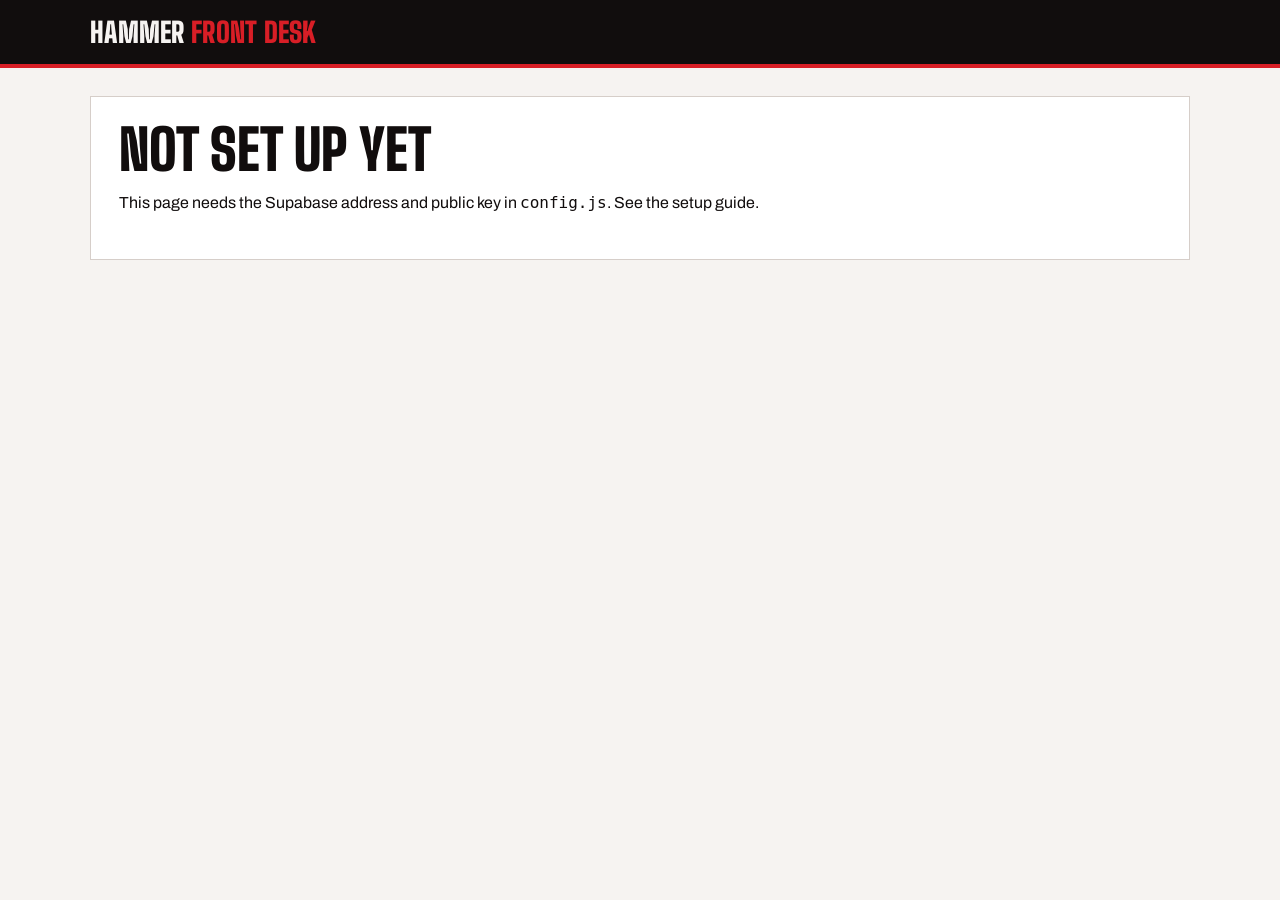
==== docs/admin/index.html @ 6ce6a6f3 "Hammer Boxing & Fitness live site Site in docs/ for GitHub Pages: Mindbody booking and store links, " ====
<!doctype html>
<html lang="en">
<head>
<meta charset="utf-8">
<meta name="viewport" content="width=device-width,initial-scale=1">
<meta name="robots" content="noindex,nofollow">
<title>Front Desk Requests | Hammer Boxing & Fitness</title>
<link rel="icon" type="image/png" href="../favicon.png">
<link rel="preconnect" href="https://fonts.googleapis.com">
<link rel="preconnect" href="https://fonts.gstatic.com" crossorigin>
<link rel="stylesheet" href="https://fonts.googleapis.com/css2?family=Archivo:wdth,wght@62..125,400..800&family=Big+Shoulders+Display:wght@800;900&family=Chivo+Mono:wght@400;500&display=swap">
<style>
:root {
  color-scheme: light;
  --ink: #110D0D; --paper: #F6F3F1; --white: #fff; --red: #D81E26; --red-deep: #A7141B; --blue: #1F7FB0; --go: #1E8A4C;
  --mute: #5C5250; --line: #D6CEC9; --surface: #fff;
  --display: "Big Shoulders Display", "Arial Narrow", Impact, sans-serif;
  --body: "Archivo", "Helvetica Neue", Helvetica, Arial, sans-serif;
  --data: "Chivo Mono", ui-monospace, Menlo, Consolas, monospace;
}
*, *::before, *::after { box-sizing: border-box; }
html, body { margin: 0; }
body { background: var(--paper); color: var(--ink); font: 400 1rem/1.5 var(--body); -webkit-font-smoothing: antialiased; }
[hidden] { display: none !important; }
button, input, select, textarea { font: inherit; color: inherit; }
a { color: inherit; }
:focus-visible { outline: 3px solid var(--blue); outline-offset: 2px; }
.top { background: var(--ink); color: var(--paper); border-bottom: 4px solid var(--red); }
.top__in, .main { width: min(100% - 32px, 1100px); margin-inline: auto; }
.top__in { display: flex; align-items: center; gap: 16px; min-height: 64px; flex-wrap: wrap; padding-block: 8px; }
.brand { font: 900 1.75rem/1 var(--display); text-transform: uppercase; letter-spacing: .01em; }
.brand span { color: var(--red); }
.top__who { margin-left: auto; display: flex; align-items: center; gap: 12px; font-size: .875rem; color: #B7ABA9; flex-wrap: wrap; }
.main { padding-block: 28px 64px; display: grid; gap: 20px; }
h1 { font: 900 clamp(2.25rem, 6vw, 3.5rem)/.9 var(--display); text-transform: uppercase; margin: 0; }
.muted { color: var(--mute); }
.small { font-size: .875rem; }
.btn { display: inline-flex; align-items: center; justify-content: center; gap: 8px; min-height: 44px; padding: 0 16px; border: 2px solid transparent; background: var(--red); color: #fff; font: 700 .8125rem/1 var(--body); letter-spacing: .08em; text-transform: uppercase; cursor: pointer; text-decoration: none; }
.btn:hover { background: var(--red-deep); }
.btn--ghost { background: transparent; color: inherit; border-color: currentColor; }
.btn--ghost:hover { background: var(--ink); color: var(--paper); border-color: var(--ink); }
.top .btn--ghost:hover { background: var(--paper); color: var(--ink); }
.btn--sm { min-height: 36px; padding: 0 12px; font-size: .75rem; }
.btn[disabled] { opacity: .5; cursor: wait; }
.card { background: var(--surface); border: 1px solid var(--line); padding: clamp(18px, 3vw, 28px); }
.login { max-width: 420px; display: grid; gap: 16px; }
.field { display: grid; gap: 6px; }
.field label { font: 700 .75rem/1.2 var(--body); letter-spacing: .1em; text-transform: uppercase; color: var(--mute); }
.input { width: 100%; min-height: 48px; padding: 10px 12px; border: 2px solid var(--line); background: #fff; }
.input:focus { outline: none; border-color: var(--ink); box-shadow: 0 0 0 3px var(--blue); }
.alert { padding: 12px 14px; border-left: 5px solid var(--red); background: #FBE9EA; font-size: .9375rem; }
.alert--ok { border-color: var(--go); background: #E8F4ED; }
.bar { display: flex; flex-wrap: wrap; gap: 10px 16px; align-items: center; }
.tabs { display: flex; gap: 6px; flex-wrap: wrap; }
.tab { min-height: 40px; padding: 0 14px; border: 2px solid var(--line); background: transparent; font-weight: 600; cursor: pointer; display: inline-flex; align-items: center; gap: 8px; }
.tab[aria-pressed="true"] { background: var(--ink); color: var(--paper); border-color: var(--ink); }
.count { font: 500 .8125rem/1 var(--data); }
.search { flex: 1 1 220px; max-width: 360px; }
.list { display: grid; gap: 12px; }
.req { background: var(--surface); border: 1px solid var(--line); border-left: 6px solid var(--red); padding: 16px 18px; display: grid; gap: 10px; }
.req.is-handled { border-left-color: var(--line); }
.req.is-handled .req__name { color: var(--mute); }
.req__head { display: flex; flex-wrap: wrap; gap: 8px 14px; align-items: baseline; }
.pill { display: inline-flex; align-items: center; min-height: 24px; padding: 2px 10px; border-radius: 99px; background: var(--ink); color: var(--paper); font: 700 .6875rem/1.2 var(--body); letter-spacing: .08em; text-transform: uppercase; }
.pill--kids { background: var(--blue); }
.pill--contact { background: #5C5250; }
.pill--done { background: transparent; color: var(--go); box-shadow: inset 0 0 0 1.5px var(--go); }
.req__name { font: 800 1.375rem/1.1 var(--display); text-transform: uppercase; letter-spacing: .01em; }
.req__time { margin-left: auto; font: 400 .8125rem/1.2 var(--data); color: var(--mute); }
.req__contact { display: flex; flex-wrap: wrap; gap: 6px 18px; font-size: .9375rem; }
.req__msg { white-space: pre-wrap; overflow-wrap: anywhere; max-width: 75ch; margin: 0; }
.req__details { display: flex; flex-wrap: wrap; gap: 4px 18px; font-size: .875rem; color: var(--mute); margin: 0; }
.req__details b { color: var(--ink); font-weight: 600; }
.req__actions { display: flex; flex-wrap: wrap; gap: 8px; }
.empty { padding: 36px 20px; text-align: center; color: var(--mute); border: 2px dashed var(--line); }
.note { font-size: .875rem; color: var(--mute); }
@media (max-width: 560px) { .req__time { margin-left: 0; width: 100%; } }
</style>
</head>
<body>
<header class="top">
  <div class="top__in">
    <div class="brand">Hammer <span>Front desk</span></div>
    <div class="top__who" data-who hidden><span data-email></span><button class="btn btn--ghost btn--sm" type="button" data-signout>Sign out</button></div>
  </div>
</header>

<main class="main">
  <section class="card login" data-login hidden>
    <h1>Sign in</h1>
    <p class="muted small">Staff only. Messages and session requests from the website land here.</p>
    <form class="login" data-login-form novalidate>
      <div class="field"><label for="em">Email</label><input class="input" id="em" type="email" autocomplete="username" required></div>
      <div class="field"><label for="pw">Password</label><input class="input" id="pw" type="password" autocomplete="current-password" required></div>
      <div class="alert" data-login-error role="alert" hidden></div>
      <button class="btn" type="submit" data-login-btn>Sign in</button>
    </form>
  </section>

  <section class="card" data-setup hidden>
    <h1>Not set up yet</h1>
    <p>This page needs the Supabase address and public key in <code>config.js</code>. See the setup guide.</p>
  </section>

  <section data-app hidden>
    <div style="display:grid;gap:18px">
      <div class="bar">
        <h1>Requests</h1>
        <button class="btn btn--ghost btn--sm" type="button" data-refresh>Refresh</button>
        <span class="note" data-updated></span>
      </div>
      <div class="bar">
        <div class="tabs" role="group" aria-label="Show">
          <button class="tab" type="button" data-filter="new" aria-pressed="true">New <span class="count" data-count="new">0</span></button>
          <button class="tab" type="button" data-filter="handled" aria-pressed="false">Handled <span class="count" data-count="handled">0</span></button>
          <button class="tab" type="button" data-filter="all" aria-pressed="false">All <span class="count" data-count="all">0</span></button>
        </div>
        <input class="input search" type="search" placeholder="Search name, email or message" aria-label="Search requests" data-search>
      </div>
      <div class="alert" data-app-error role="alert" hidden></div>
      <div class="list" data-list aria-live="polite"></div>
      <p class="note">Class bookings and payments are in your Mindbody account. This page shows messages and requests sent from the website.</p>
    </div>
  </section>
</main>

<script src="../config.js"></script>
<script>
(function () {
  'use strict';
  const C = window.HBF_CONFIG || {};
  const URL_ = (C.supabaseUrl || '').replace(/\/+$/, ''); const KEY = C.supabaseAnonKey || '';
  const $ = (s) => document.querySelector(s); const $$ = (s) => Array.from(document.querySelectorAll(s));
  const esc = (s) => String(s == null ? '' : s).replace(/[&<>"']/g, (c) => ({ '&': '&amp;', '<': '&lt;', '>': '&gt;', '"': '&quot;', "'": '&#39;' }[c]));
  const KINDS = { contact: 'Message', boxing: 'Private boxing', muaythai: 'Private Muay Thai', pt: 'Personal training', compete: 'Competing', kids: 'Kids Boxing' };
  const LABELS = { request: 'Request', coach: 'Coach', best_times: 'Best times', sessions: 'Sessions', topic: 'Topic' };
  const when = new Intl.DateTimeFormat('en-US', { timeZone: 'America/Chicago', weekday: 'short', month: 'short', day: 'numeric', hour: 'numeric', minute: '2-digit' });
  const S = { session: null, rows: [], filter: 'new', q: '', busy: {} };

  /* the session lives in this tab only and ends when the tab closes */
  const saveSession = () => { try { if (S.session) sessionStorage.setItem('hbf-admin', JSON.stringify(S.session)); else sessionStorage.removeItem('hbf-admin'); } catch (e) { /* storage blocked */ } };
  const loadSession = () => { try { return JSON.parse(sessionStorage.getItem('hbf-admin') || 'null'); } catch (e) { return null; } };

  async function auth(grant, body) {
    const res = await fetch(`${URL_}/auth/v1/token?grant_type=${grant}`, { method: 'POST', headers: { apikey: KEY, 'Content-Type': 'application/json' }, body: JSON.stringify(body) });
    const data = await res.json().catch(() => ({}));
    if (!res.ok) { const err = new Error(data.error_description || data.msg || data.message || 'Sign-in failed'); err.status = res.status; throw err; }
    return { access: data.access_token, refresh: data.refresh_token, expires: Date.now() + (data.expires_in || 3600) * 1000, email: (data.user && data.user.email) || body.email || '' };
  }
  async function token() {
    if (!S.session) throw Object.assign(new Error('Signed out'), { status: 401 });
    if (Date.now() > S.session.expires - 60000) { const email = S.session.email; S.session = await auth('refresh_token', { refresh_token: S.session.refresh }); S.session.email = S.session.email || email; saveSession(); }
    return S.session.access;
  }
  async function api(path, opts) {
    opts = opts || {};
    const res = await fetch(`${URL_}/rest/v1/${path}`, Object.assign({}, opts, { headers: Object.assign({ apikey: KEY, Authorization: `Bearer ${await token()}`, 'Content-Type': 'application/json' }, opts.headers || {}) }));
    if (res.status === 401) { signOut('Your session ended. Sign in again.'); throw new Error('401'); }
    if (!res.ok) throw new Error(`The database answered ${res.status}.`);
    return res.status === 204 ? null : res.json();
  }

  function show(view) {
    $('[data-login]').hidden = view !== 'login'; $('[data-app]').hidden = view !== 'app'; $('[data-setup]').hidden = view !== 'setup';
    $('[data-who]').hidden = view !== 'app';
  }
  function signOut(msg) {
    if (S.session) { fetch(`${URL_}/auth/v1/logout`, { method: 'POST', headers: { apikey: KEY, Authorization: `Bearer ${S.session.access}` } }).catch(() => {}); }
    S.session = null; S.rows = []; saveSession(); show('login');
    const e = $('[data-login-error]'); e.hidden = !msg; e.textContent = msg || '';
  }

  async function load() {
    const errBox = $('[data-app-error]');
    try {
      S.rows = await api('requests?select=*&order=created_at.desc&limit=1000');
      errBox.hidden = true;
      $('[data-updated]').textContent = 'Updated ' + new Intl.DateTimeFormat('en-US', { hour: 'numeric', minute: '2-digit' }).format(new Date());
    } catch (e) {
      if (e.message === '401') return;
      errBox.hidden = false; errBox.textContent = 'Could not load requests. Check your connection and press Refresh. (' + e.message + ')';
    }
    render();
  }

  function render() {
    const counts = { new: 0, handled: 0, all: S.rows.length };
    S.rows.forEach((r) => { counts[r.status === 'handled' ? 'handled' : 'new'] += 1; });
    Object.keys(counts).forEach((k) => { $(`[data-count="${k}"]`).textContent = counts[k]; });
    $$('[data-filter]').forEach((b) => b.setAttribute('aria-pressed', String(b.dataset.filter === S.filter)));
    document.title = (counts.new ? `(${counts.new}) ` : '') + 'Front Desk Requests | Hammer Boxing & Fitness';
    const q = S.q.trim().toLowerCase();
    const rows = S.rows.filter((r) => S.filter === 'all' || (S.filter === 'handled' ? r.status === 'handled' : r.status !== 'handled'))
      .filter((r) => !q || [r.name, r.email, r.phone, r.message, JSON.stringify(r.details || {})].join(' ').toLowerCase().indexOf(q) >= 0);
    const list = $('[data-list]');
    if (!rows.length) {
      list.innerHTML = `<div class="empty">${S.rows.length ? (q ? 'Nothing matches that search.' : S.filter === 'new' ? 'All caught up. No new requests.' : 'Nothing here yet.') : 'No requests yet. When someone sends a message or a request on the website, it shows up here.'}</div>`;
      return;
    }
    list.innerHTML = rows.map((r) => {
      const done = r.status === 'handled';
      const det = Object.keys(r.details || {}).filter((k) => r.details[k] && k !== 'request').map((k) => `<span>${esc(LABELS[k] || k)}: <b>${esc(r.details[k])}</b></span>`).join('');
      const subject = encodeURIComponent(`Hammer Boxing & Fitness: your ${(KINDS[r.kind] || 'message').toLowerCase()}`);
      return `<article class="req ${done ? 'is-handled' : ''}">
        <div class="req__head"><span class="pill pill--${esc(r.kind)}">${esc(KINDS[r.kind] || r.kind)}</span>${done ? '<span class="pill pill--done">Handled</span>' : ''}
          <span class="req__name">${esc(r.name)}</span><time class="req__time" datetime="${esc(r.created_at)}">${esc(when.format(new Date(r.created_at)))}</time></div>
        <div class="req__contact"><a href="mailto:${esc(r.email)}?subject=${subject}">${esc(r.email)}</a>${r.phone ? `<a href="tel:${esc(String(r.phone).replace(/[^0-9+]/g, ''))}">${esc(r.phone)}</a>` : ''}</div>
        ${det ? `<p class="req__details">${det}</p>` : ''}
        ${r.message ? `<p class="req__msg">${esc(r.message)}</p>` : ''}
        <div class="req__actions">
          <a class="btn btn--ghost btn--sm" href="mailto:${esc(r.email)}?subject=${subject}">Reply by email</a>
          <button class="btn btn--sm ${done ? 'btn--ghost' : ''}" type="button" data-toggle="${esc(r.id)}" ${S.busy[r.id] ? 'disabled' : ''}>${done ? 'Move back to new' : 'Mark handled'}</button>
        </div>
      </article>`;
    }).join('');
  }

  async function toggle(id) {
    const r = S.rows.find((x) => String(x.id) === id); if (!r || S.busy[id]) return;
    const next = r.status === 'handled' ? 'new' : 'handled';
    S.busy[id] = true; render();
    try {
      const out = await api(`requests?id=eq.${encodeURIComponent(id)}`, { method: 'PATCH', headers: { Prefer: 'return=representation' }, body: JSON.stringify({ status: next, handled_at: next === 'handled' ? new Date().toISOString() : null }) });
      if (out && out[0]) Object.assign(r, out[0]); else r.status = next;
      $('[data-app-error]').hidden = true;
    } catch (e) {
      if (e.message !== '401') { const b = $('[data-app-error]'); b.hidden = false; b.textContent = 'That change did not save. Try again. (' + e.message + ')'; }
    }
    delete S.busy[id]; render();
  }

  document.addEventListener('click', (e) => {
    const t = e.target.closest('[data-toggle]'); if (t) { toggle(t.dataset.toggle); return; }
    const f = e.target.closest('[data-filter]'); if (f) { S.filter = f.dataset.filter; render(); return; }
    if (e.target.closest('[data-refresh]')) { load(); return; }
    if (e.target.closest('[data-signout]')) signOut();
  });
  $('[data-search]').addEventListener('input', (e) => { S.q = e.target.value; render(); });
  $('[data-login-form]').addEventListener('submit', async (e) => {
    e.preventDefault();
    const em = $('#em').value.trim(), pw = $('#pw').value, err = $('[data-login-error]'), btn = $('[data-login-btn]');
    if (!em || !pw) { err.hidden = false; err.textContent = 'Enter your email and password.'; return; }
    btn.disabled = true; btn.textContent = 'Signing in…'; err.hidden = true;
    try {
      S.session = await auth('password', { email: em, password: pw }); saveSession();
      $('#pw').value = ''; enterApp();
    } catch (ex) {
      err.hidden = false;
      err.textContent = ex.status === 400 ? 'That email and password do not match a staff account.' : 'Could not reach the sign-in service. Check your connection and try again.';
    }
    btn.disabled = false; btn.textContent = 'Sign in';
  });
  function enterApp() { $('[data-email]').textContent = S.session.email || ''; show('app'); load(); }

  if (!URL_ || !KEY) { show('setup'); return; }
  S.session = loadSession();
  if (S.session) enterApp(); else show('login');
  setInterval(() => { if (S.session && !document.hidden) load(); }, 60000);
})();
</script>
</body>
</html>
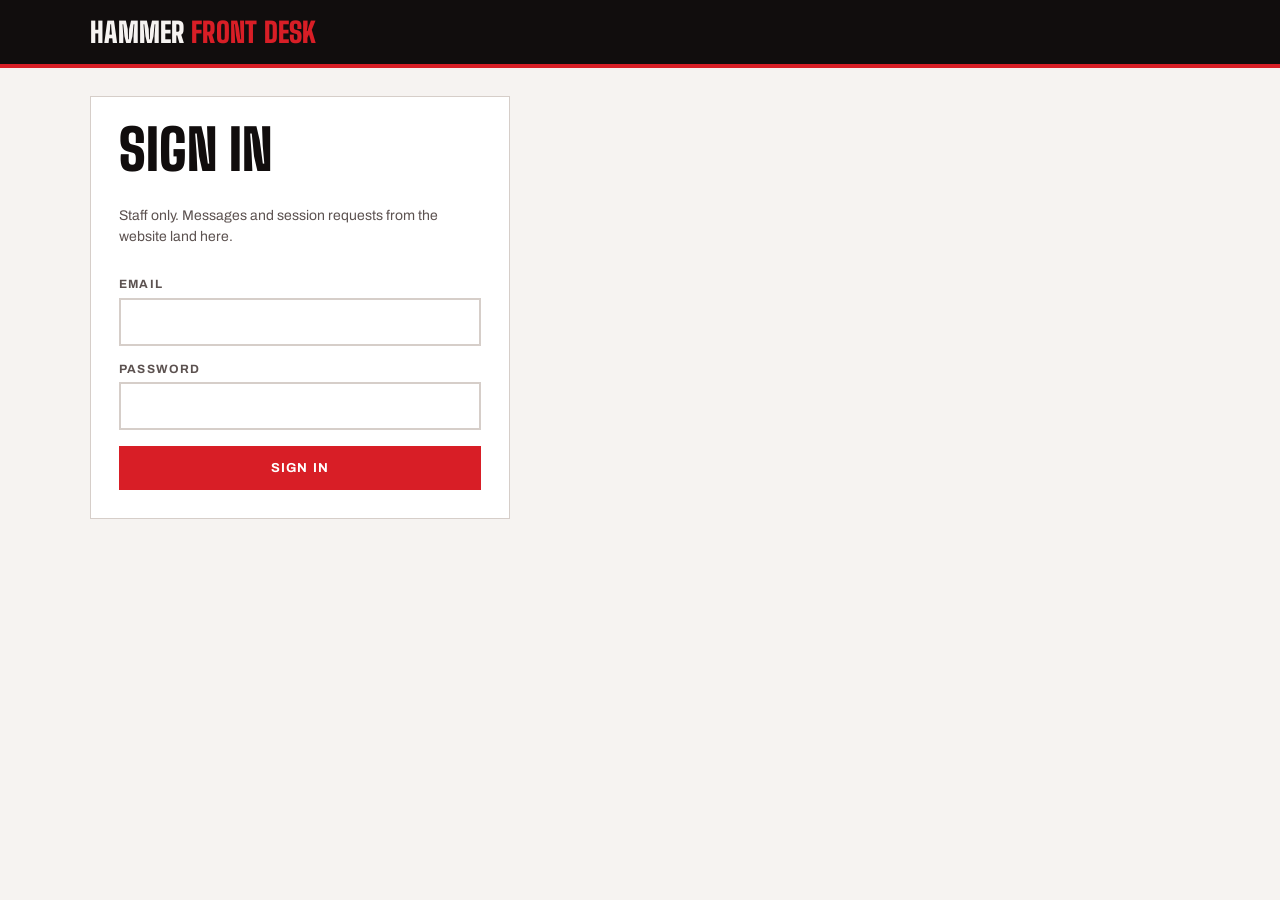
==== commit 524f6c62: "Book and Buy: Mindbody, or reserve and pay at the gym Every Book and Buy button opens a sheet with t" ====
--- a/docs/admin/index.html
+++ b/docs/admin/index.html
@@ -64,6 +64,9 @@
 .pill { display: inline-flex; align-items: center; min-height: 24px; padding: 2px 10px; border-radius: 99px; background: var(--ink); color: var(--paper); font: 700 .6875rem/1.2 var(--body); letter-spacing: .08em; text-transform: uppercase; }
 .pill--kids { background: var(--blue); }
 .pill--contact { background: #5C5250; }
+.pill--booking { background: var(--red); }
+.pill--purchase { background: var(--red-deep); }
+.req__when { color: var(--ink); font-weight: 600; }
 .pill--done { background: transparent; color: var(--go); box-shadow: inset 0 0 0 1.5px var(--go); }
 .req__name { font: 800 1.375rem/1.1 var(--display); text-transform: uppercase; letter-spacing: .01em; }
 .req__time { margin-left: auto; font: 400 .8125rem/1.2 var(--data); color: var(--mute); }
@@ -115,11 +118,22 @@
           <button class="tab" type="button" data-filter="handled" aria-pressed="false">Handled <span class="count" data-count="handled">0</span></button>
           <button class="tab" type="button" data-filter="all" aria-pressed="false">All <span class="count" data-count="all">0</span></button>
         </div>
+        <select class="input search" aria-label="Type" data-kind-filter>
+          <option value="all">All types</option>
+          <option value="booking">Class reservations</option>
+          <option value="purchase">Pass reservations</option>
+          <option value="contact">Messages</option>
+          <option value="boxing">Private boxing</option>
+          <option value="muaythai">Private Muay Thai</option>
+          <option value="pt">Personal training</option>
+          <option value="kids">Kids Boxing</option>
+          <option value="compete">Competing</option>
+        </select>
         <input class="input search" type="search" placeholder="Search name, email or message" aria-label="Search requests" data-search>
       </div>
       <div class="alert" data-app-error role="alert" hidden></div>
       <div class="list" data-list aria-live="polite"></div>
-      <p class="note">Class bookings and payments are in your Mindbody account. This page shows messages and requests sent from the website.</p>
+      <p class="note">Class and pass reservations here are "pay at the gym": the person expects to pay at the front desk. Bookings paid online are in Mindbody, not here.</p>
     </div>
   </section>
 </main>
@@ -132,10 +146,10 @@
   const URL_ = (C.supabaseUrl || '').replace(/\/+$/, ''); const KEY = C.supabaseAnonKey || '';
   const $ = (s) => document.querySelector(s); const $$ = (s) => Array.from(document.querySelectorAll(s));
   const esc = (s) => String(s == null ? '' : s).replace(/[&<>"']/g, (c) => ({ '&': '&amp;', '<': '&lt;', '>': '&gt;', '"': '&quot;', "'": '&#39;' }[c]));
-  const KINDS = { contact: 'Message', boxing: 'Private boxing', muaythai: 'Private Muay Thai', pt: 'Personal training', compete: 'Competing', kids: 'Kids Boxing' };
-  const LABELS = { request: 'Request', coach: 'Coach', best_times: 'Best times', sessions: 'Sessions', topic: 'Topic' };
+  const KINDS = { booking: 'Class reservation', purchase: 'Pass reservation', contact: 'Message', boxing: 'Private boxing', muaythai: 'Private Muay Thai', pt: 'Personal training', compete: 'Competing', kids: 'Kids Boxing' };
+  const LABELS = { request: 'Request', coach: 'Coach', best_times: 'Best times', sessions: 'Sessions', topic: 'Topic', class: 'Class', when: 'When', pass: 'Using', item: 'Item', price: 'Price', first_class: 'First class', first_time: 'First time', rental: 'Rental', pay: 'Pay' };
   const when = new Intl.DateTimeFormat('en-US', { timeZone: 'America/Chicago', weekday: 'short', month: 'short', day: 'numeric', hour: 'numeric', minute: '2-digit' });
-  const S = { session: null, rows: [], filter: 'new', q: '', busy: {} };
+  const S = { session: null, rows: [], filter: 'new', kind: 'all', q: '', busy: {} };
 
   /* the session lives in this tab only and ends when the tab closes */
   const saveSession = () => { try { if (S.session) sessionStorage.setItem('hbf-admin', JSON.stringify(S.session)); else sessionStorage.removeItem('hbf-admin'); } catch (e) { /* storage blocked */ } };
@@ -191,6 +205,7 @@
     document.title = (counts.new ? `(${counts.new}) ` : '') + 'Front Desk Requests | Hammer Boxing & Fitness';
     const q = S.q.trim().toLowerCase();
     const rows = S.rows.filter((r) => S.filter === 'all' || (S.filter === 'handled' ? r.status === 'handled' : r.status !== 'handled'))
+      .filter((r) => S.kind === 'all' || r.kind === S.kind)
       .filter((r) => !q || [r.name, r.email, r.phone, r.message, JSON.stringify(r.details || {})].join(' ').toLowerCase().indexOf(q) >= 0);
     const list = $('[data-list]');
     if (!rows.length) {
@@ -199,7 +214,7 @@
     }
     list.innerHTML = rows.map((r) => {
       const done = r.status === 'handled';
-      const det = Object.keys(r.details || {}).filter((k) => r.details[k] && k !== 'request').map((k) => `<span>${esc(LABELS[k] || k)}: <b>${esc(r.details[k])}</b></span>`).join('');
+      const det = Object.keys(r.details || {}).filter((k) => r.details[k] && k !== 'request' && k !== 'pay').map((k) => `<span class="${k === 'when' ? 'req__when' : ''}">${esc(LABELS[k] || k)}: <b>${esc(r.details[k])}</b></span>`).join('');
       const subject = encodeURIComponent(`Hammer Boxing & Fitness: your ${(KINDS[r.kind] || 'message').toLowerCase()}`);
       return `<article class="req ${done ? 'is-handled' : ''}">
         <div class="req__head"><span class="pill pill--${esc(r.kind)}">${esc(KINDS[r.kind] || r.kind)}</span>${done ? '<span class="pill pill--done">Handled</span>' : ''}
@@ -236,6 +251,7 @@
     if (e.target.closest('[data-signout]')) signOut();
   });
   $('[data-search]').addEventListener('input', (e) => { S.q = e.target.value; render(); });
+  $('[data-kind-filter]').addEventListener('change', (e) => { S.kind = e.target.value; render(); });
   $('[data-login-form]').addEventListener('submit', async (e) => {
     e.preventDefault();
     const em = $('#em').value.trim(), pw = $('#pw').value, err = $('[data-login-error]'), btn = $('[data-login-btn]');
